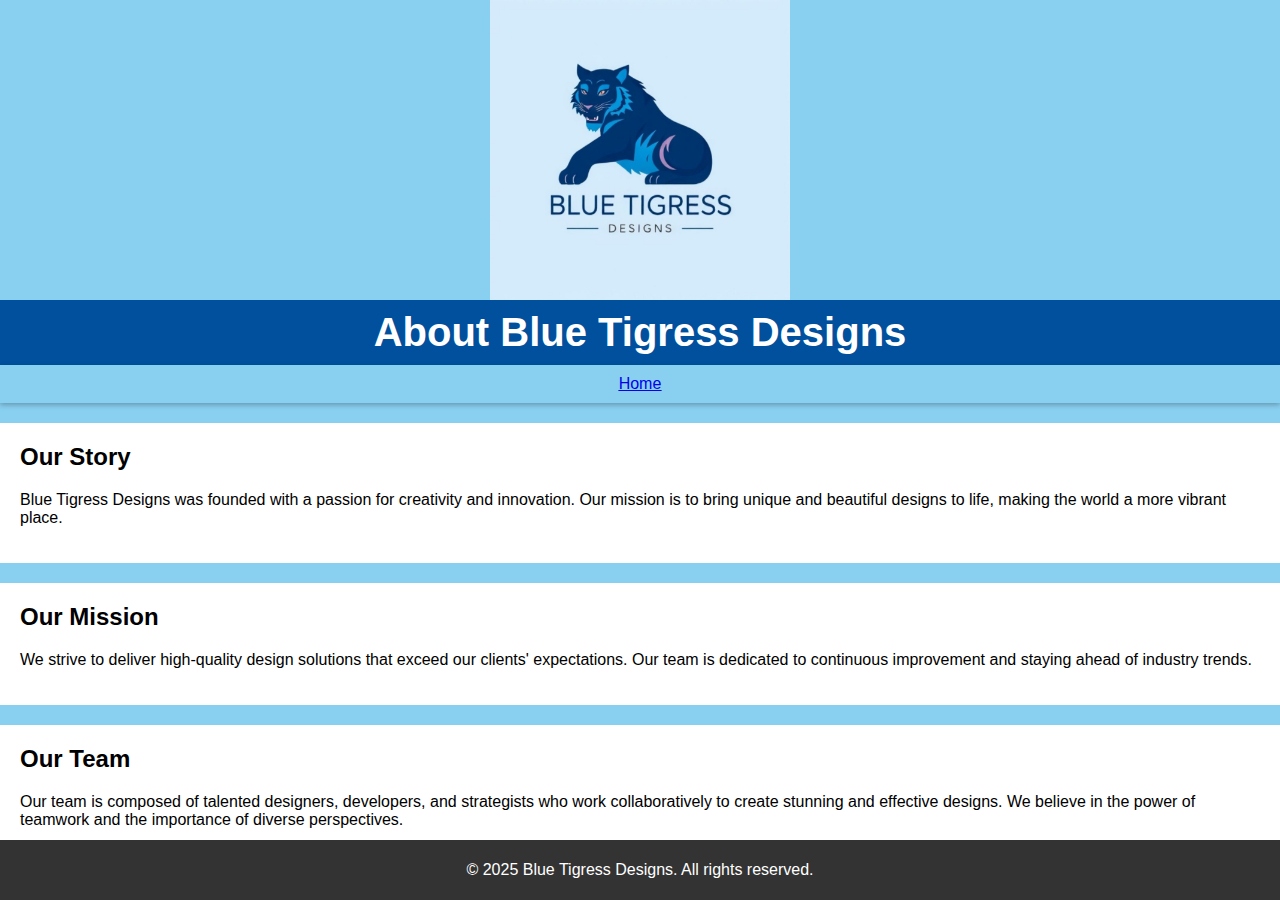
==== About/About.html @ 273973fe "About and Portfolio Pages added" ====
<!DOCTYPE html>
<html lang="en">
<head>
    <meta charset="UTF-8">
    <meta name="viewport" content="width=device-width, initial-scale=1.0">
    <title>About Us - Blue Tigress Designs</title>
    <link rel="stylesheet" href="About.css">
</head>
<body>
    <img src="../BTD Logo.jpg" alt="Blue Tigress Designs Logo" class="logo">
    <header>
        <h1>About Blue Tigress Designs</h1>
    </header>
    <nav>
        <a href="../index.html">Home</a>
    </nav>        
    <main>
        <section>
            <h2>Our Story</h2>
            <p>Blue Tigress Designs was founded with a passion for creativity and innovation. Our mission is to bring unique and beautiful designs to life, making the world a more vibrant place.</p>
        </section>
        <section>
            <h2>Our Mission</h2>
            <p>We strive to deliver high-quality design solutions that exceed our clients' expectations. Our team is dedicated to continuous improvement and staying ahead of industry trends.</p>
        </section>
        <section>
            <h2>Our Team</h2>
            <p>Our team is composed of talented designers, developers, and strategists who work collaboratively to create stunning and effective designs. We believe in the power of teamwork and the importance of diverse perspectives.</p>
        </section>
    </main>
    <footer>
        <p>&copy; 2025 Blue Tigress Designs. All rights reserved.</p>
    </footer>
</body>
</html>
---- About/About.css ----
header {
    background-color: #00509E;
    color: #fff;
    padding: 10px 0;
    text-align: center;
    display: flex;
    justify-content: center;
    align-items: center;
}

.logo {
    max-width: 300px;
    height: auto;
    display: flex;
    justify-content: center;
    align-items: center;
    margin: 0 auto;
}

body {
    font-family: Arial, sans-serif;
    margin: 0;
    padding: 0;
    background-color: #89CFF0;
}

nav {
    background-color: #89CFF0;
    padding: 10px 0;
    text-align: center;
    text-decoration: underline;
    box-shadow: 0 2px 5px rgba(0,0,0,0.26);
}

nav:hover {
    color: #fff;
}

header h1 {
    margin: 0;
    font-size: 2.5em;
}

.container {
    width: 80%;
    margin: 0 auto;
    overflow: hidden;
}

section {
    padding: 20px;
    background: #fff;
    margin: 20px 0;
}

section h2 {
    margin-top: 0;
}

footer {
    background-color: #333;
    color: #fff;
    text-align: center;
    padding: 5px 0;
    position: fixed;
    bottom: 0;
    width: 100%;
}
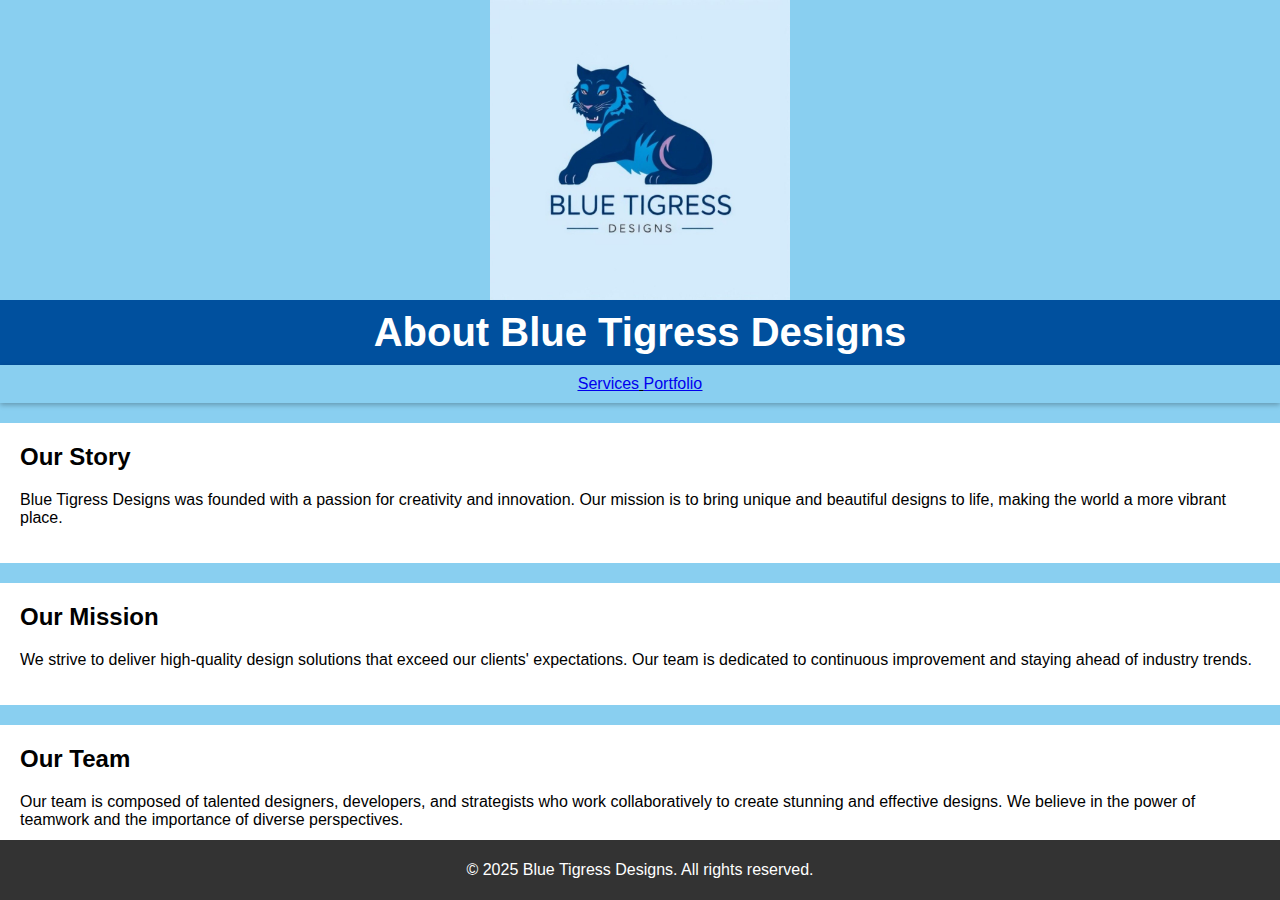
==== commit 6cca7086: "added a contacts page" ====
--- a/About/About.html
+++ b/About/About.html
@@ -12,7 +12,9 @@
         <h1>About Blue Tigress Designs</h1>
     </header>
     <nav>
-        <a href="../index.html">Home</a>
+        <a href="../index.html">Services</a>
+        <a href="../Portfolio/Portfolio.html">Portfolio</a>
+
     </nav>        
     <main>
         <section>
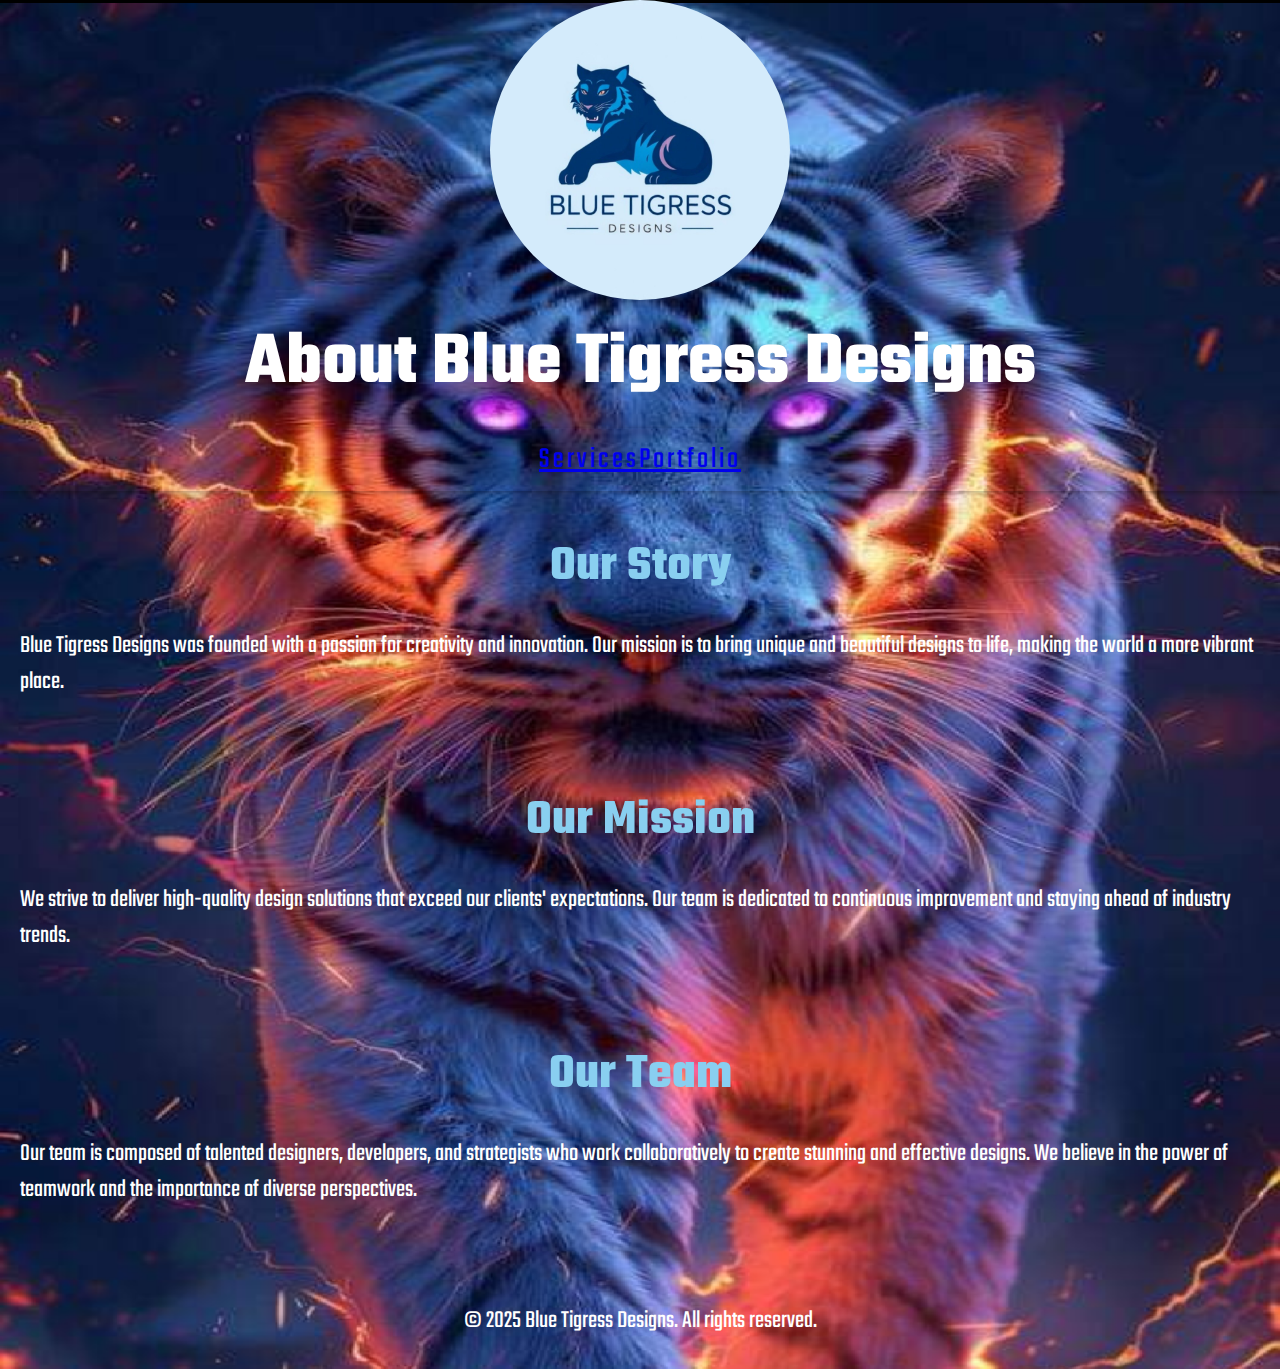
==== commit bab5dd2a: "background updates 1/2" ====
--- a/About/About.html
+++ b/About/About.html
@@ -4,7 +4,11 @@
     <meta charset="UTF-8">
     <meta name="viewport" content="width=device-width, initial-scale=1.0">
     <title>About Us - Blue Tigress Designs</title>
+    <link rel="preconnect" href="https://fonts.googleapis.com">
+    <link rel="preconnect" href="https://fonts.gstatic.com" crossorigin>
+    <link href="https://fonts.googleapis.com/css2?family=Teko:wght@300..700&display=swap" rel="stylesheet">
     <link rel="stylesheet" href="About.css">
+
 </head>
 <body>
     <img src="../BTD Logo.jpg" alt="Blue Tigress Designs Logo" class="logo">
--- a/About/About.css
+++ b/About/About.css
@@ -1,5 +1,6 @@
 header {
-    background-color: #00509E;
+    font-family: "Teko", serif;
+    font-size: 30px;
     color: #fff;
     padding: 10px 0;
     text-align: center;
@@ -11,6 +12,7 @@
 .logo {
     max-width: 300px;
     height: auto;
+    border-radius: 50%;
     display: flex;
     justify-content: center;
     align-items: center;
@@ -18,22 +20,36 @@
 }
 
 body {
-    font-family: Arial, sans-serif;
+    background-image: url("../BTD\ Background.png");
+    background-repeat: no-repeat;
+    background-size: cover;
+    font-family: "Teko", sans-serif;
+    font-size: 25px;
+    color: #fff;
     margin: 0;
     padding: 0;
-    background-color: #89CFF0;
 }
 
 nav {
-    background-color: #89CFF0;
+    /* background-color: #89CFF0; Light blue navigation */
     padding: 10px 0;
     text-align: center;
-    text-decoration: underline;
+    text-decoration:solid;
     box-shadow: 0 2px 5px rgba(0,0,0,0.26);
+    letter-spacing: 3px;
+    display: flex;
+    justify-content: center;
+    font-family: "Teko", serif;
+    font-size: 30px;
+    text-align: center;
+    text-decoration:solid;
+    box-shadow: 0 2px 5px rgba(0,0,0,0.26);
+    letter-spacing: 3px;
+    
 }
 
-nav:hover {
-    color: #fff;
+nav :hover {
+    background-color: #db04ef;;
 }
 
 header h1 {
@@ -49,20 +65,22 @@
 
 section {
     padding: 20px;
-    background: #fff;
+    /* background: #fff; */
     margin: 20px 0;
+    border-radius: 5px;
 }
 
 section h2 {
-    margin-top: 0;
+    color: #89CFF0;
+    font-size: 2em;
+    text-align: center;
+    margin: 0;
 }
 
 footer {
-    background-color: #333;
     color: #fff;
     text-align: center;
     padding: 5px 0;
-    position: fixed;
     bottom: 0;
     width: 100%;
 }